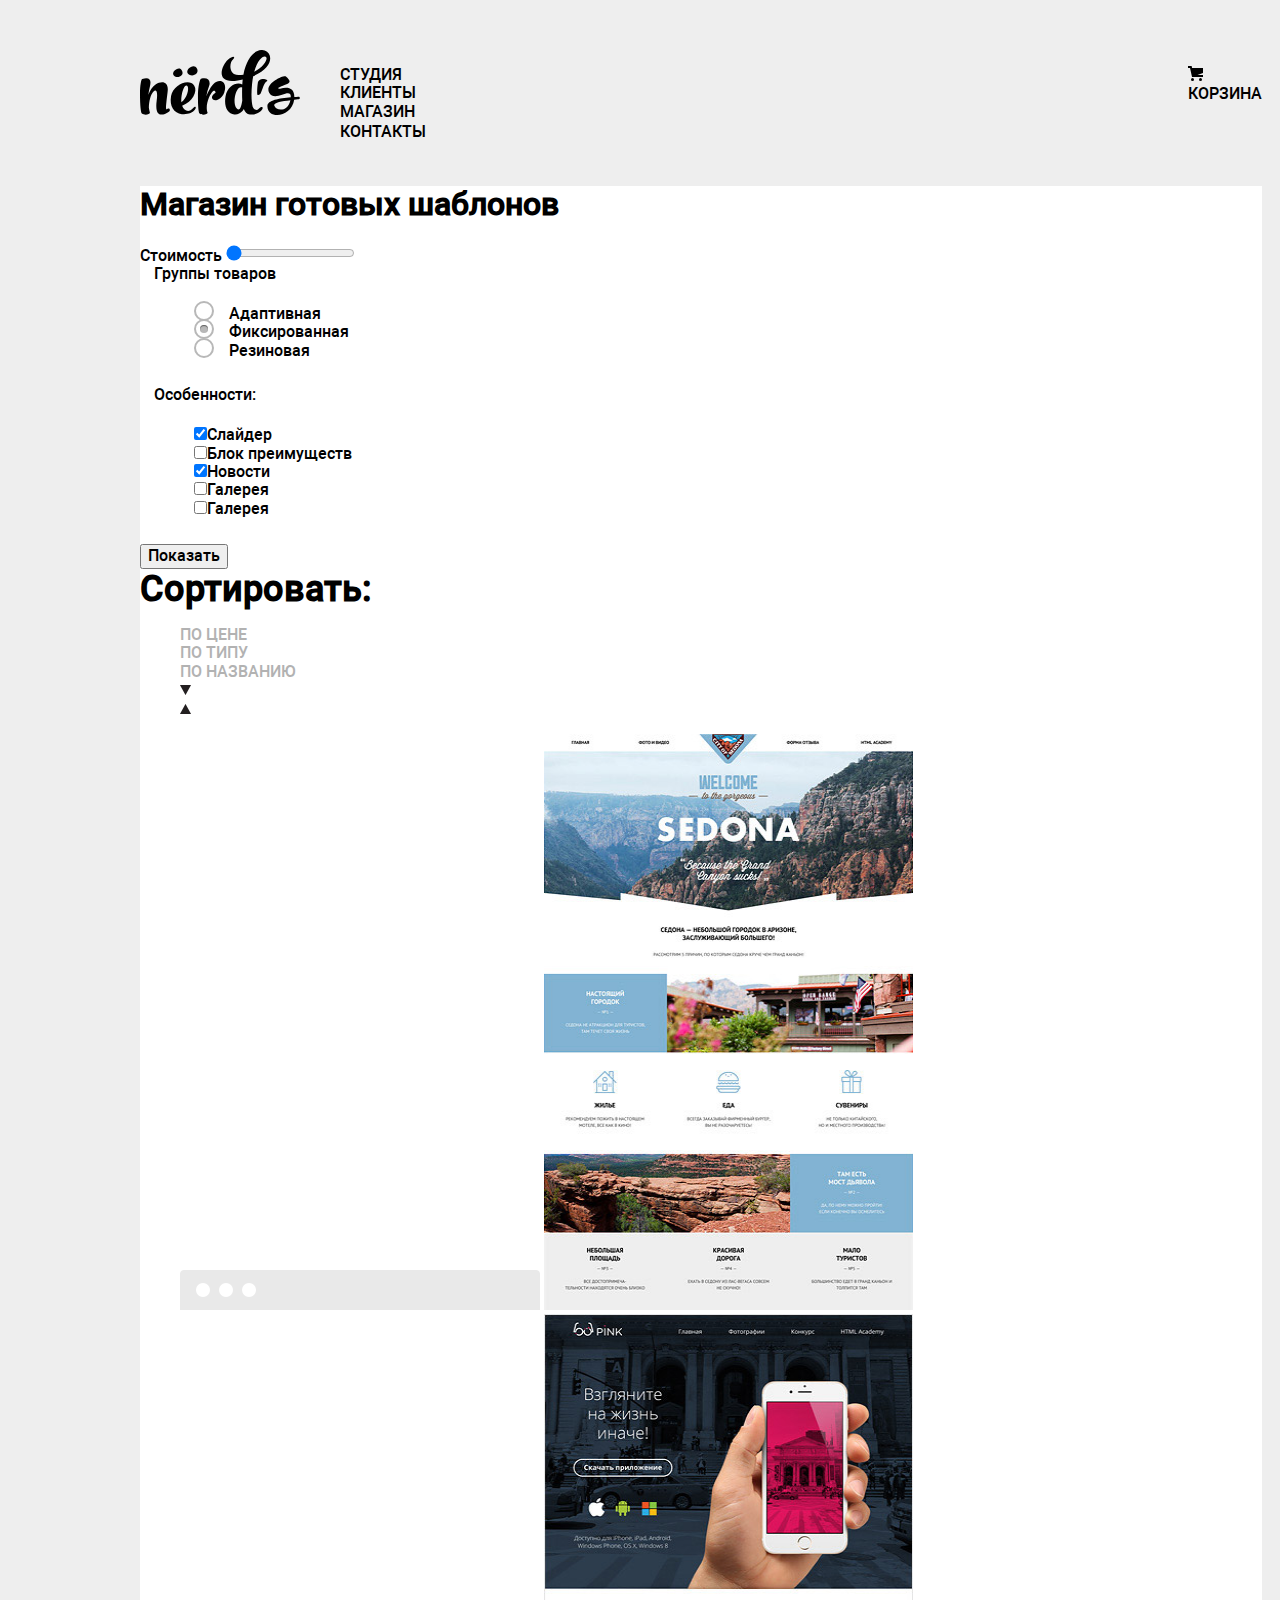
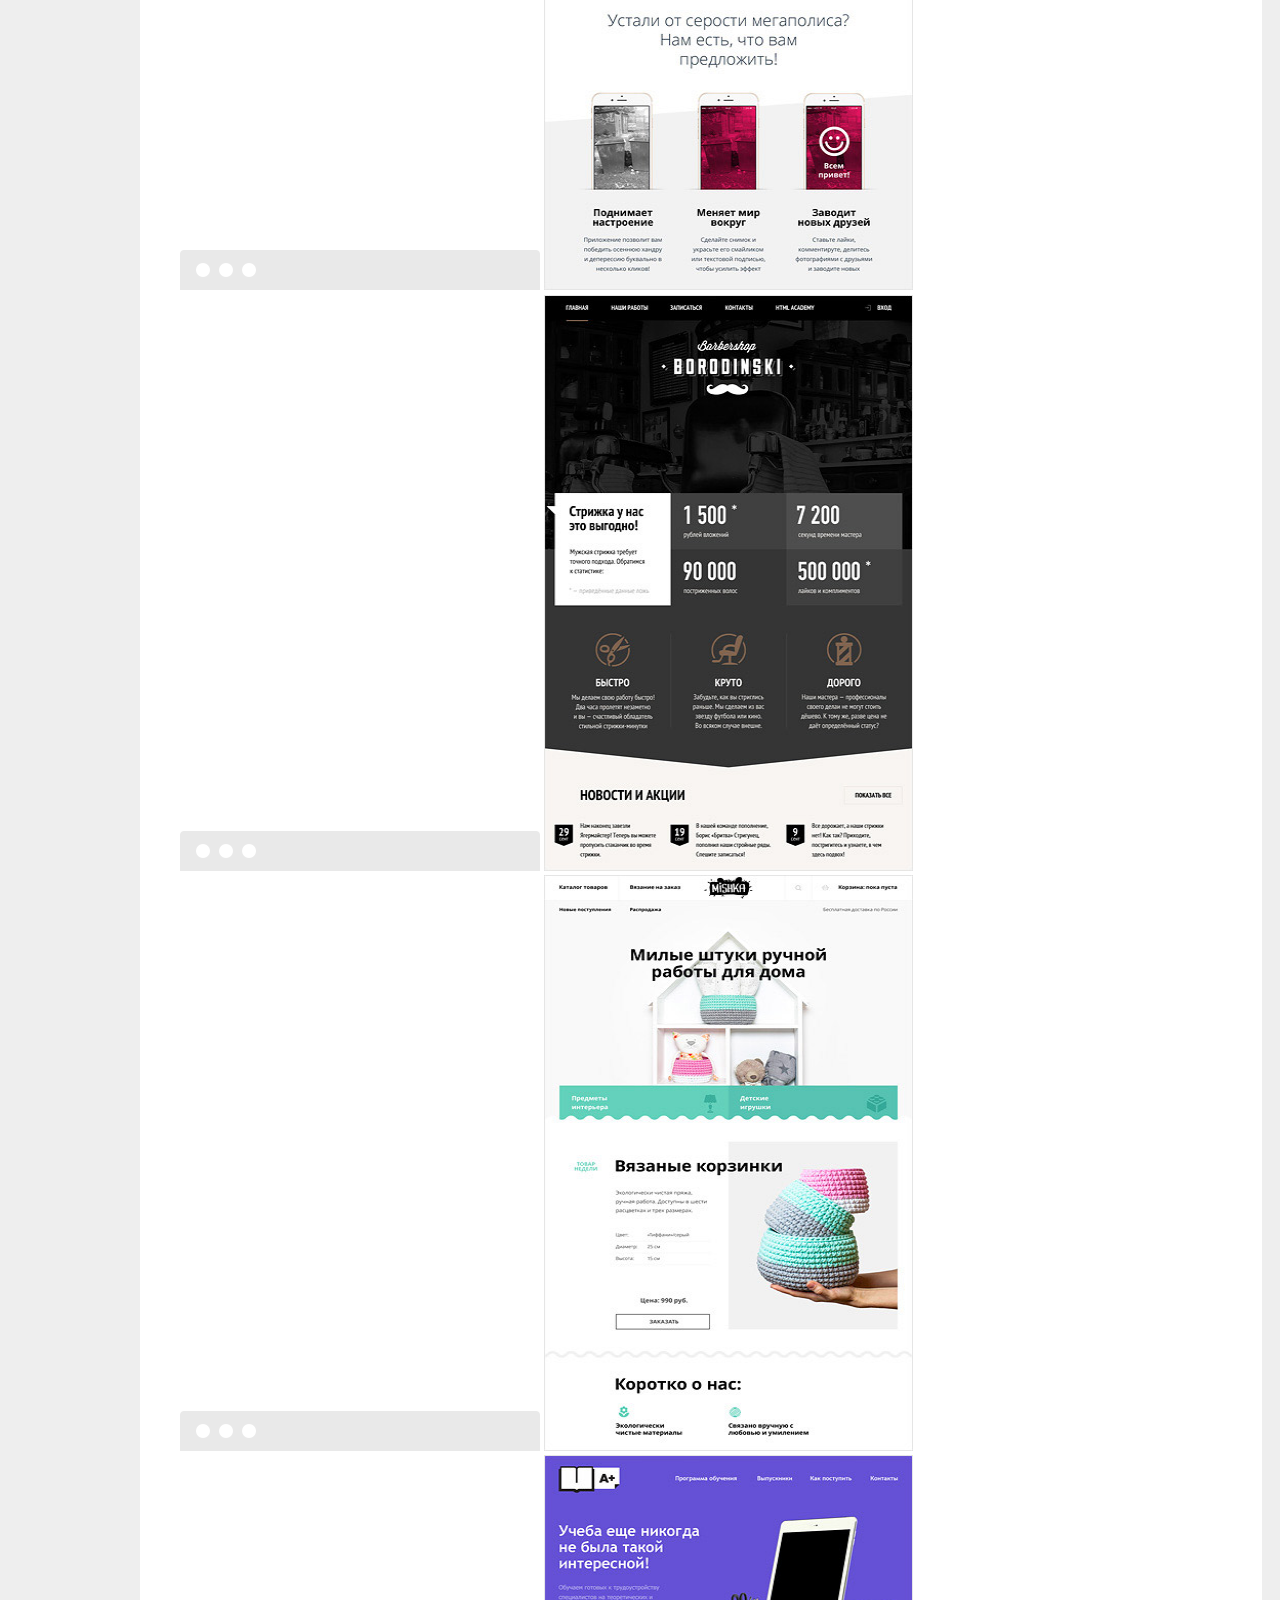
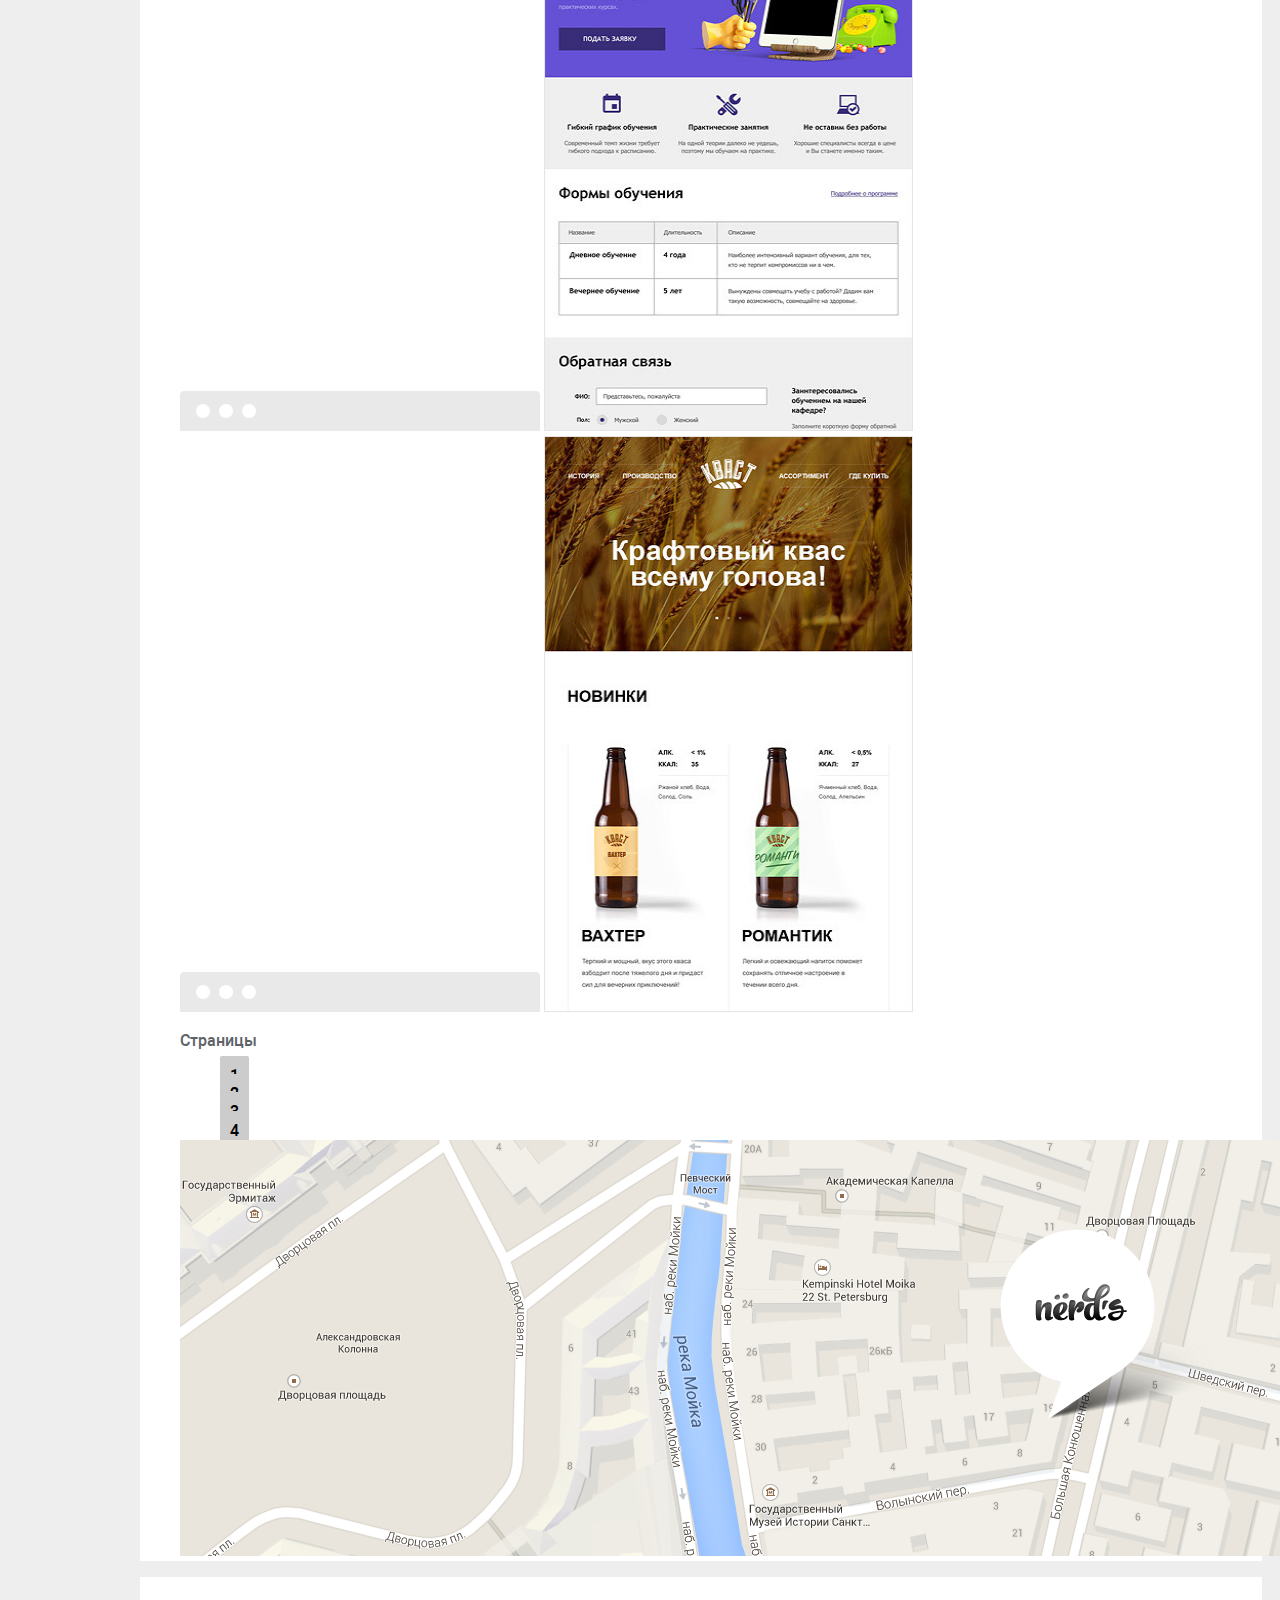
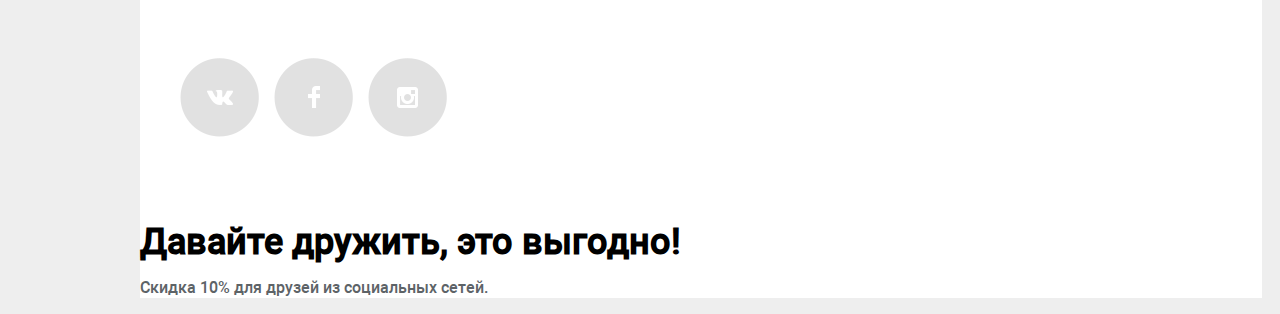
==== catalog.html @ d78a9dcd "Add files via upload" ====
<!DOCTYPE html>
<html lang="ru">

<head>
    <meta charset="utf-8">
    <title>Каталог</title>
    <link rel="stylesheet" href="normalise.css">
     <link rel="stylesheet" href="mystyles.css"> 
</head>

<body class = "inner-page">
    <header class="main-header">
        <nav class="main-navigation">
            <a class="main-header-logo">
                <img src="img/nerds-logo.svg" width="160" height="65" alt="Логотип студии">
            </a>
            <ul class="site-navigation">
                <li>
                    <a href="index.html">Студия</a>
                </li>
                <li>
                    <a href="clients.html">Клиенты</a>
                </li>
                <li>
                    <a href="catalog.html">Магазин</a>
                </li>
                <li>
                    <a href="contacts.html">Контакты</a>
                </li>
            </ul>
           <ul class="user-navigation">
                <li class="login-link">
                    <img src="img/cart-icon.svg" width="15" height="15" alt="Корзина">
                    <a class ="checkout-link" href = "checkout.html">Корзина</a>
                </li>
            </ul>
        </nav>
    </header>


<main>
<div><h1>Магазин готовых шаблонов</h1></div>

<aside>
        <section class="filters">
            <h2 class="visually-hidden">Фильтр товаров</h2>


                           <!-- <form onsubmit="return false" oninput="level.value = flevel.valueAsNumber">
                             <label for="range">Стоимость</label>
                                <input name = "flevel" class="visually-hidden filter-input filter-input-range"  type="range" value="0" id="range" min="0" max = "15000" step = "100"> <output for="range" name="level">0</output></form>-->
 
            <form class="filter" method="get" action="https://echo.htmlacademy.ru">
                 <label for="range">Стоимость</label>
                                <input name = "flevel" class="filter-input filter-input-range"  type="range" value="0" id="range" min="0" max = "15000" step = "100"> 
            <fieldset>
                <legend>Группы товаров</legend>
                <ul>
                    <li class="filter-option">
                        
                            <input class="  filter-input filter-input-radio" type="radio" name="net-type" value="adapt" id="filter-adapt">
                            <label for="filter-adapt"> Адаптивная</label>
                             
                        </li>
                        <li class="filter-option">
                            
                            <input class=" filter-input filter-input-radio" type="radio" name="net-type" value="fixed" id="filter-fixed"
                                checked>
                             <label for="filter-fixed">Фиксированная</label>
                        </li>
                        <li class="filter-option">
                             
                            <input class=" filter-input filter-input-radio" type="radio" name="net-type" value="rubber" id="filter-rubber">
                            <label for="filter-rubber">Резиновая</label>
                        </li>
                </ul>
            </fieldset>
             <fieldset>
                <legend>
                    Особенности:</legend>
                        <ul>
                            <li class="filter-option"> 
                                <label for="filter-slider">
        <input class=" filter-input filter-input-checkbox" type="checkbox" name="slider" id="filter-slider"
                                checked>Слайдер</label></li>
                            <li class="filter-option"> 
                                <label for="filter-meritblock">
        <input class=" filter-input filter-input-checkbox" type="checkbox" name="meritblock" id="filter-meritblock"
                                >Блок преимуществ</label></li>
                            <li class="filter-option"> 
                                <label for="filter-news">
        <input class=" filter-input filter-input-checkbox" type="checkbox" name="news" id="filter-news"
                                checked>Новости</label></li>
                            <li class="filter-option"> 
                                <label for="filter-gallery">
        <input class=" filter-input filter-input-checkbox" type="checkbox" name="gallery" id="filter-gallery"
                                >Галерея</label></li>
                            <li class="filter-option"> 
                                <label for="filter-checkout">
        <input class=" filter-input filter-input-checkbox" type="checkbox" name="checkout" id="filter-checkout"
                                >Галерея</label></li>
                        </ul>
            </fieldset>

         <button type="submit" class="filter-button button">Показать</button>
     </form>
 </section>
</aside>

<b>Сортировать:</b>
<ul>
    <li><a class="sort-button" href="#">По цене</a></li>
    <li><a class="sort-button" href="#">По типу</a></li>
    <li><a class="sort-button" href="#">По названию</a></li>
    <li><a class="sort-button" href="#"><img src="img/icon.png" alt="По убыванию"></a></li>
    <li><a class="sort-button" href="#"><img src="img/icon-up.png" alt="По возрастанию"></a></li>
</ul>

 <ul class = "list-goods">
<li>
        <img src="img/browser-grey.png" class="plate" width="360" height="40" alt="Плашка сверху">
        <img src="img/img-sedona.jpg" width="369" height="576" alt="Логотип товара">
    </li>
    <li>
        <img src="img/browser-grey.png"class="plate"  width="360" height="40" alt="Плашка сверху">
        <img src="img/img-pink.jpg" width="369" height="576" alt="Логотип товара">
<li> <img src="img/browser-grey.png" class="plate" width="360" height="40" alt="Плашка сверху">
        <img src="img/img-barbershop.jpg" width="369" height="576" alt="Логотип товара"></li>
   <li>
        <img src="img/browser-grey.png" class="plate"  width="360" height="40" alt="Плашка сверху">
        <img src="img/img-mishka.jpg" width="369" height="576" alt="Логотип товара">
    </li>
    <li>
        <img src="img/browser-grey.png"  class="plate" width="360" height="40" alt="Плашка сверху">
        <img src="img/img-aplus.jpg" width="369" height="576" alt="Логотип товара">
    </li>
    <li>
        <img src="img/browser-grey.png" class="plate"  width="360" height="40" alt="Плашка сверху">
        <img src="img/img-kvast.jpg" width="369" height="576" alt="Логотип товара">
    </li>
 <p>Страницы</p>
 <ul class="pagination-list">
                <li class="pagination-item">
                    <a href="#">1</a>
                </li>
                <li class="pagination-item pagination-item-current">
                    <a>2</a>
                </li>
                <li class="pagination-item">
                    <a href="#">3</a>
                </li>
                <li class="pagination-item">
                    <a href="#">4</a>
                </li>
            </ul>
    <div id="map">
        <img src="img/map.png" width="1440" height="416" alt="Карта">
    </div>
</main>
 

<footer class = "main-footer">
     <div class="footer-social">
            <ul>
                <li>
                    <a class="social-button" href="#"><img src="img/vk-icon.png" alt="Логотип вк"></a>
                </li>
                <li>
                    <a class="social-button" href="#"><img src="img/fb-icon.png" alt="Логотип фейсбук"></a>
                </li>
                <li>
                    <a class="social-button" href="#"><img src="img/insta-icon.png" alt="Логотип инстаграм"></a>
                </li>
            </ul>
        </div>
    <b>Давайте дружить, это выгодно!</b>
    <p>Скидка 10% для друзей из социальных сетей.</p>
</footer>
</body>
</html>
---- normalise.css ----
/*! normalize.css v8.0.0 | MIT License | github.com/necolas/normalize.css */

/* Document
   ========================================================================== */

/**
 * 1. Correct the line height in all browsers.
 * 2. Prevent adjustments of font size after orientation changes in iOS.
 */

html {
  line-height: 1.15; /* 1 */
  -webkit-text-size-adjust: 100%; /* 2 */
}

/* Sections
   ========================================================================== */

/**
 * Remove the margin in all browsers.
 */

body {
  margin: 0;
}

/**
 * Correct the font size and margin on `h1` elements within `section` and
 * `article` contexts in Chrome, Firefox, and Safari.
 */

h1 {
  font-size: 2em;
  margin: 0.67em 0;
}

/* Grouping content
   ========================================================================== */

/**
 * 1. Add the correct box sizing in Firefox.
 * 2. Show the overflow in Edge and IE.
 */

hr {
  box-sizing: content-box; /* 1 */
  height: 0; /* 1 */
  overflow: visible; /* 2 */
}

/**
 * 1. Correct the inheritance and scaling of font size in all browsers.
 * 2. Correct the odd `em` font sizing in all browsers.
 */

pre {
  font-family: monospace, monospace; /* 1 */
  font-size: 1em; /* 2 */
}

/* Text-level semantics
   ========================================================================== */

/**
 * Remove the gray background on active links in IE 10.
 */

a {
  background-color: transparent;
}

/**
 * 1. Remove the bottom border in Chrome 57-
 * 2. Add the correct text decoration in Chrome, Edge, IE, Opera, and Safari.
 */

abbr[title] {
  border-bottom: none; /* 1 */
  text-decoration: underline; /* 2 */
  text-decoration: underline dotted; /* 2 */
}

/**
 * Add the correct font weight in Chrome, Edge, and Safari.
 */

b,
strong {
  font-weight: bolder;
}

/**
 * 1. Correct the inheritance and scaling of font size in all browsers.
 * 2. Correct the odd `em` font sizing in all browsers.
 */

code,
kbd,
samp {
  font-family: monospace, monospace; /* 1 */
  font-size: 1em; /* 2 */
}

/**
 * Add the correct font size in all browsers.
 */

small {
  font-size: 80%;
}

/**
 * Prevent `sub` and `sup` elements from affecting the line height in
 * all browsers.
 */

sub,
sup {
  font-size: 75%;
  line-height: 0;
  position: relative;
  vertical-align: baseline;
}

sub {
  bottom: -0.25em;
}

sup {
  top: -0.5em;
}

/* Embedded content
   ========================================================================== */

/**
 * Remove the border on images inside links in IE 10.
 */

img {
  border-style: none;
}

/* Forms
   ========================================================================== */

/**
 * 1. Change the font styles in all browsers.
 * 2. Remove the margin in Firefox and Safari.
 */

button,
input,
optgroup,
select,
textarea {
  font-family: inherit; /* 1 */
  font-size: 100%; /* 1 */
  line-height: 1.15; /* 1 */
  margin: 0; /* 2 */
}

/**
 * Show the overflow in IE.
 * 1. Show the overflow in Edge.
 */

button,
input { /* 1 */
  overflow: visible;
}

/**
 * Remove the inheritance of text transform in Edge, Firefox, and IE.
 * 1. Remove the inheritance of text transform in Firefox.
 */

button,
select { /* 1 */
  text-transform: none;
}

/**
 * Correct the inability to style clickable types in iOS and Safari.
 */

button,
[type="button"],
[type="reset"],
[type="submit"] {
  -webkit-appearance: button;
}

/**
 * Remove the inner border and padding in Firefox.
 */

button::-moz-focus-inner,
[type="button"]::-moz-focus-inner,
[type="reset"]::-moz-focus-inner,
[type="submit"]::-moz-focus-inner {
  border-style: none;
  padding: 0;
}

/**
 * Restore the focus styles unset by the previous rule.
 */

button:-moz-focusring,
[type="button"]:-moz-focusring,
[type="reset"]:-moz-focusring,
[type="submit"]:-moz-focusring {
  outline: 1px dotted ButtonText;
}

/**
 * Correct the padding in Firefox.
 */

fieldset {
  padding: 0.35em 0.75em 0.625em;
}

/**
 * 1. Correct the text wrapping in Edge and IE.
 * 2. Correct the color inheritance from `fieldset` elements in IE.
 * 3. Remove the padding so developers are not caught out when they zero out
 *    `fieldset` elements in all browsers.
 */

legend {
  box-sizing: border-box; /* 1 */
  color: inherit; /* 2 */
  display: table; /* 1 */
  max-width: 100%; /* 1 */
  padding: 0; /* 3 */
  white-space: normal; /* 1 */
}

/**
 * Add the correct vertical alignment in Chrome, Firefox, and Opera.
 */

progress {
  vertical-align: baseline;
}

/**
 * Remove the default vertical scrollbar in IE 10+.
 */

textarea {
  overflow: auto;
}

/**
 * 1. Add the correct box sizing in IE 10.
 * 2. Remove the padding in IE 10.
 */

[type="checkbox"],
[type="radio"] {
  box-sizing: border-box; /* 1 */
  padding: 0; /* 2 */
}

/**
 * Correct the cursor style of increment and decrement buttons in Chrome.
 */

[type="number"]::-webkit-inner-spin-button,
[type="number"]::-webkit-outer-spin-button {
  height: auto;
}

/**
 * 1. Correct the odd appearance in Chrome and Safari.
 * 2. Correct the outline style in Safari.
 */

[type="search"] {
  -webkit-appearance: textfield; /* 1 */
  outline-offset: -2px; /* 2 */
}

/**
 * Remove the inner padding in Chrome and Safari on macOS.
 */

[type="search"]::-webkit-search-decoration {
  -webkit-appearance: none;
}

/**
 * 1. Correct the inability to style clickable types in iOS and Safari.
 * 2. Change font properties to `inherit` in Safari.
 */

::-webkit-file-upload-button {
  -webkit-appearance: button; /* 1 */
  font: inherit; /* 2 */
}

/* Interactive
   ========================================================================== */

/*
 * Add the correct display in Edge, IE 10+, and Firefox.
 */

details {
  display: block;
}

/*
 * Add the correct display in all browsers.
 */

summary {
  display: list-item;
}

/* Misc
   ========================================================================== */

/**
 * Add the correct display in IE 10+.
 */

template {
  display: none;
}

/**
 * Add the correct display in IE 10.
 */

[hidden] {
  display: none;
}
---- mystyles.css ----
@font-face {
  font-family: "Roboto medium";
  src:  url('fonts/robotomedium.woff2') format('woff2');
}
@font-face {
  font-family: "Roboto";
  src:  url('fonts/roboto.woff2') format('woff2');
}


.visually-hidden 
{
	position:absolute;
	width:1px;
	height:1px;
	margin:-1px;
	border:0;
	padding:0;
	clip:rect(0 0 0 0);
	overflow:hidden;
}

body
{
	padding-left:140px;
	padding-right:140px;
	min-width: 1122px;
	min-height:1750px;
   font-family: "Roboto medium", Arial, sans-serif;
   background-color: #eeeeee;

}
.container div

{
background-color: #eeeeee;	
}

main,
footer
{
	background-color: #ffffff;
}
a
{
  text-decoration: none;
  font: inherit;
  text-transform: uppercase;
  color:black;
}
 
p
{
	font-family: "Roboto medium", Arial, sans-serif;
	color:#5d6367;
	font-size:16px;
}

.column h2
{
	margin:0;
	padding:0;
	font-family: "Roboto medium", Arial, sans-serif;
	font-size:55px;
}

.readbutton
{
	font: inherit;
	background-color:#fb565a;
	color:#ffffff;
	 text-align:center;
     text-transform: uppercase;
	padding-left:55px;
	padding-right:55px;
	padding-top:18px;
	padding-bottom: 18px;
	border-radius: 4px;
}

li
{

  list-style: none;
}

.order
{
	font: inherit;
	background-color:#fb565a;
	color:#ffffff;
	 text-align:center;
     text-transform: uppercase;
     padding-left:39px;
	padding-right:39px;
	padding-top:18px;
	padding-bottom: 18px;
	border-radius: 4px;
}

.services-list li:nth-child(2) a
{

	background-color:#00ca74;
}

.services-list li:nth-child(3) a
{

	background-color:#efc84a;
}

.brands li:hover img
{
	opacity: 0.9;
}

.brands li:active img
{
	opacity: 0.1;
}
.brands li>img
{
	opacity: 0.3;
}

 
b
{ 
	font-size:36px;
}

h3
{
	font-size:24px;
	text-transform: uppercase;
}
h5
{ 
	font-size:16px;
	text-transform: uppercase;
}
p>b
{
	color:black;
	text-align: center;
}

.main-header
{
	min-height:115px;
	margin-top:50px;  
}
.main-navigation
{
  display:flex;
  justify-content: space-between;
}
.site-navigation
{
	min-width: 442px;
}
.main-navigation a:hover
{
  color:#fb565a;
}
.main-navigation a:active
{
  color:#a6a6a6;
}
.main-header-logo
{
	width:160px;
	height:65px;
}

nav img:hover
{
	opacity:0.7;
}

nav img:active
{
	opacity:0.3;
}
 
.site-navigation  li:first-child  
{
  border-bottom: 2px solid #fb565a;
  margin-right:1245px;
}
 
.under-header
{
	background-color: #eeeeee;
	display: flex;
	justify-content: space-between;
}
.under-header .column:first-child
{ 
	margin-top:70px;
	padding-bottom:70px;
	min-width:380px;
	min-height:270px;
}
.under-header .column:last-child
{
	margin-left:50px;
	width: 760px;
	height:431px;
}

.column
{
	min-height:273px;
	display:flex;
	justify-content: space-around;
	flex-direction: column;
}

.column p
{
	margin:0;
	padding:0;
}

 
.readbutton
{

	width: 200px;
}

.order
{
	display: inline-block;
	width:160px; 
}

.readbutton:hover,
.order:hover
{
background-color: #e74246;
}
.readbutton:active,
.order:active
{
background-color: #d7373b;
color:#e37376;
}
.services
{
	padding: 140px 80px; 
	height:510px;
	padding-bottom:0px;
}

.services-list
{ 
	margin:0;
	padding:0;
	display: flex; 
	justify-content: space-between;

}

.service-item
{

	display: flex;
	flex-direction: column;
	justify-content: space-between;
}

.statistics
{
	padding: 0 80px; 
}



.services-list li:nth-child(2) a:hover
{
	background-color:#00bc6c;
}
.services-list li:nth-child(2) a:active
{
	padding-top:3px solid #009958;
	color:#38bd84;
	background-color:#00aa62;
}

.services-list li:nth-child(3) a:hover
{
	background-color:#eab534;
}
.services-list li:nth-child(3) a:active
{
	padding-top:3px solid #ce961f;
	background-color:#e5a722;
	color:#edc265;
}

.social-button img:hover
{ 
    filter: opacity(.5) drop-shadow(0 0 0 red);
}
.social-button img:active
{
    filter: opacity(.3) drop-shadow(0 0 0 red); 
}

.statistics .stat-column
{
	background-color:#ffffff;
}

.statistics
{
	display: flex;
	justify-content: space-around;  
}


.statistics .stat-column:last-child
{ 
	margin-top:-50px;
	background-color:#ffffff;
}

.brands
{
	display: flex;
	justify-content: space-around; 	
}

.map img
{
	background-size: 75%;
}

.footer-social
{
	padding: 65px 0;
}

.footer-social>ul
{
	display: flex;
}

.footer-social li
{
	padding-right:15px;
}

.footer-columns
{
	display: flex;
	flex-direction: row; 
	justify-content: space-around; 
	align-items: center;
}


.fknmap
{
	margin-right:-300px;
}









.inner-page body
{
	background-color: #ffffff;
}

.inner-page .site-navigation  li:first-child  
{
  border-bottom: 0px solid #fb565a;
  margin-right:1245px;
}
.inner-page .site-navigation  li:nth-child(3)  
{
  border-bottom: 2px solid #fb565a;
  margin-right:1380px;
}
fieldset
{
	border:0;
}
.inner-page footer
{
	background-color: #ffffff;
}
 

 .filter-input-radio {
  position: absolute;
  z-index: -1;
  opacity: 0;
  margin: 10px 0 0 7px;
}

.filter-input-radio + label {
  position: relative;
  padding: 0 0 0 35px;
  cursor: pointer;
}
.filter-input-radio + label:before {
  content: '';
  position: absolute;
  top: -3px;
  left: 0;
  width: 16px;
  height: 16px;
  border: 2px solid #b8b8b8;
  border-radius: 50%;
  background: #ffffff;
}
.filter-input-radio + label:after {
  content: '';
  position: absolute;
  top: 3px;
  left: 6px;
  width: 8px;
  height: 8px;
  border-radius: 50%;
  background: #b8b8b8;
  box-shadow: inset 0 1px 1px rgba(0,0,0,.5);
  opacity: 0;
  transition: .2s;
}
.filter-input-radio:checked + label:after {
  opacity: 1;
}
 

.filter-input-radio:hover + label:before
{ 
  border: 2px solid #4d4d4d;
}

.filter-input-radio:hover + label:after
{ 
 background: #4d4d4d;
}

.inner-page .sort-button
{
	color:#b2b2b2;
}
.sort-button:hover
{
	color:#666666;
}
.sort-button:active
{
	color:#000000;
}


.inner-page .sort-button img:hover
{
	opacity:0.7;
}
.inner-page .sort-button img:active
{
	opacity:0.3;
}
.pagination-item a
{
	border-radius: 2px;
	padding:10px;
	background-color:#cccccc;
}

.pagination-item a:hover
{
	padding:10px;
	background-color:#dfdfdf;
}

.pagination-item a:active
{
	padding:10px;
	border-top:1px solid #bfbfbf;
	background-color:#d5d5d5;
}
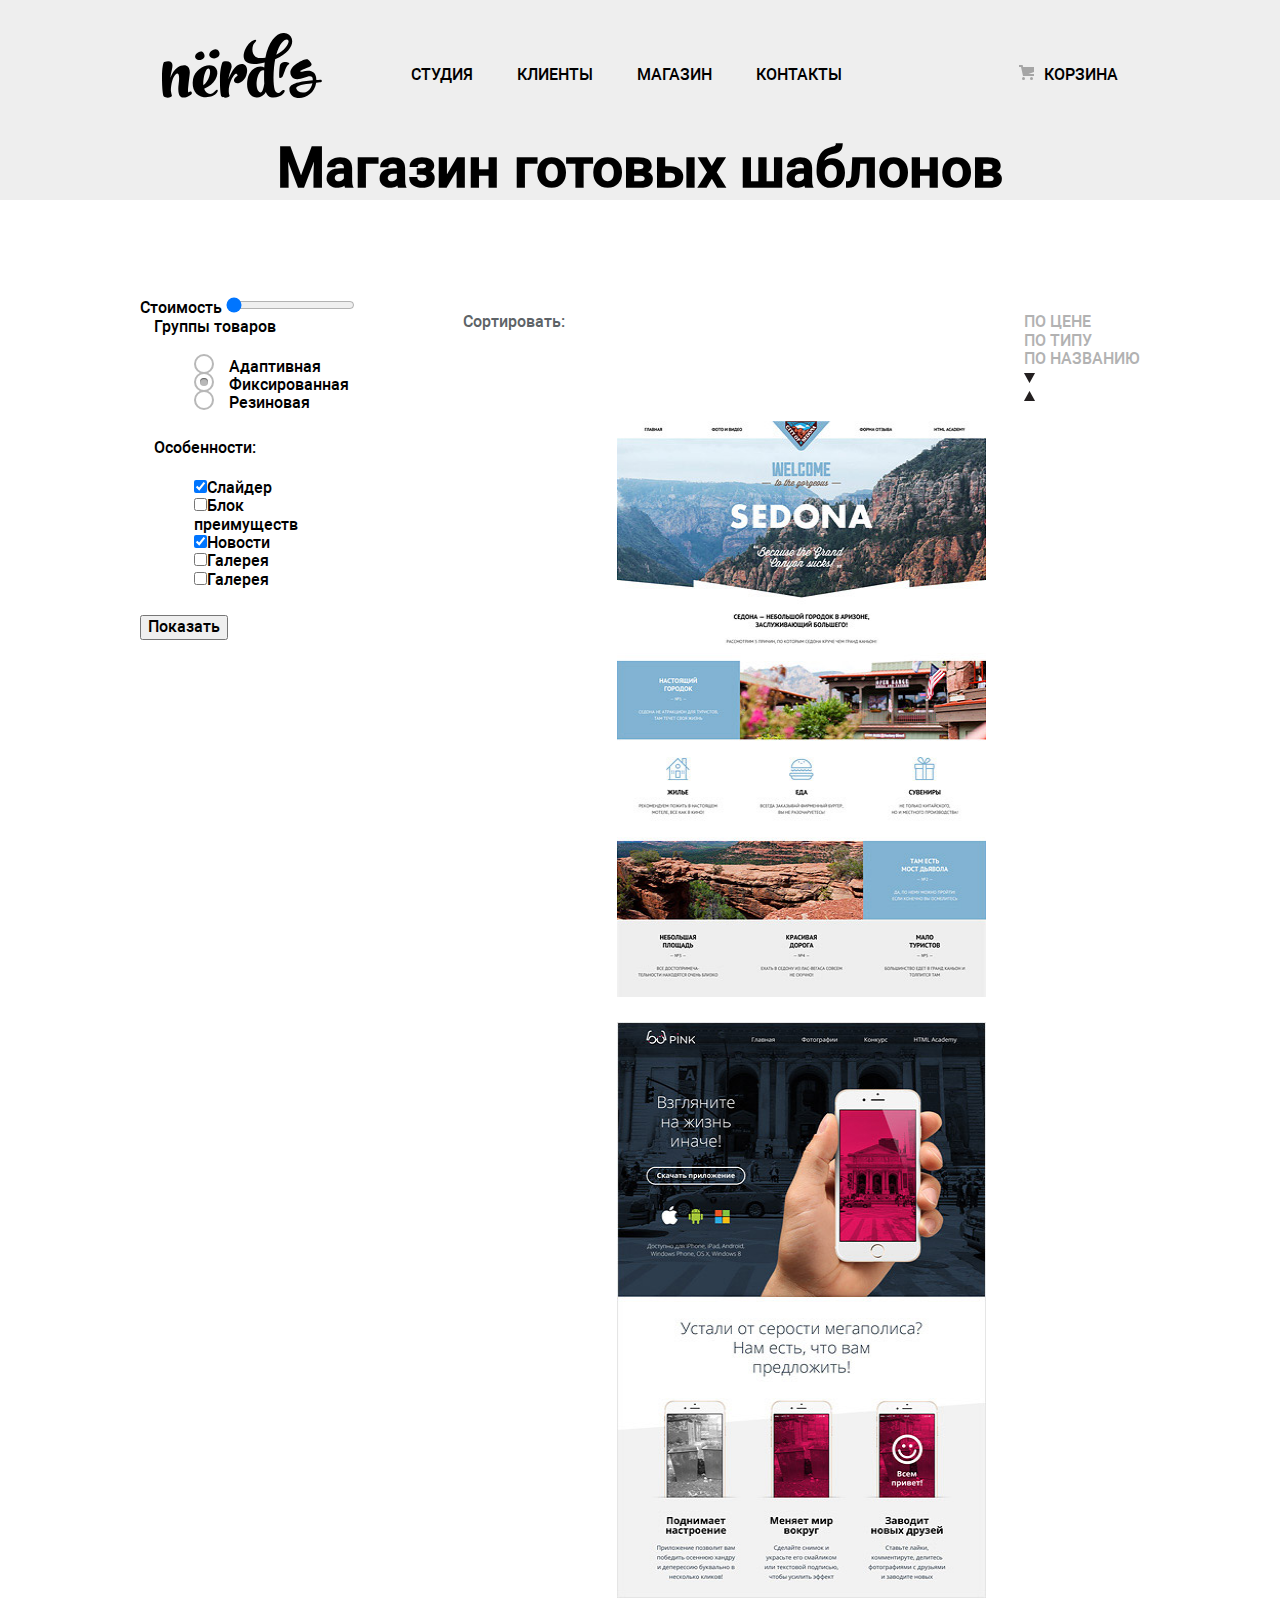
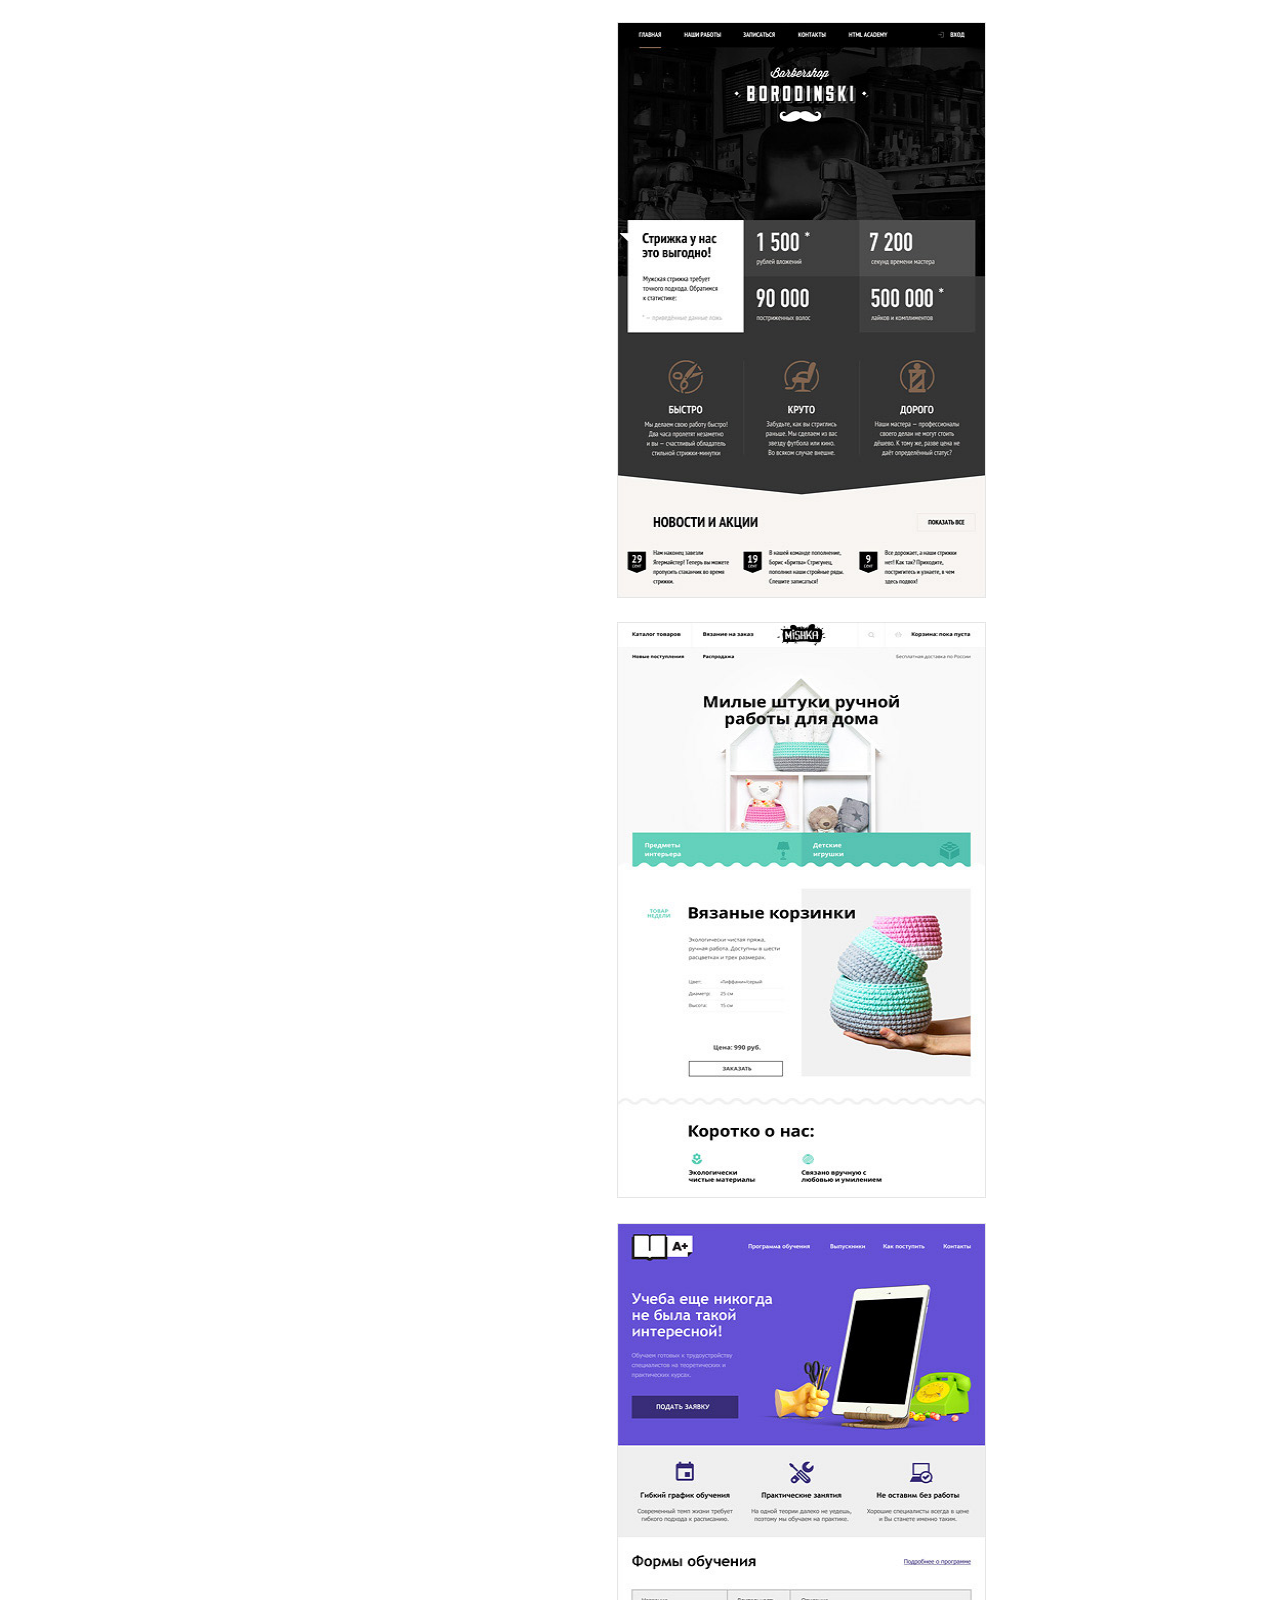
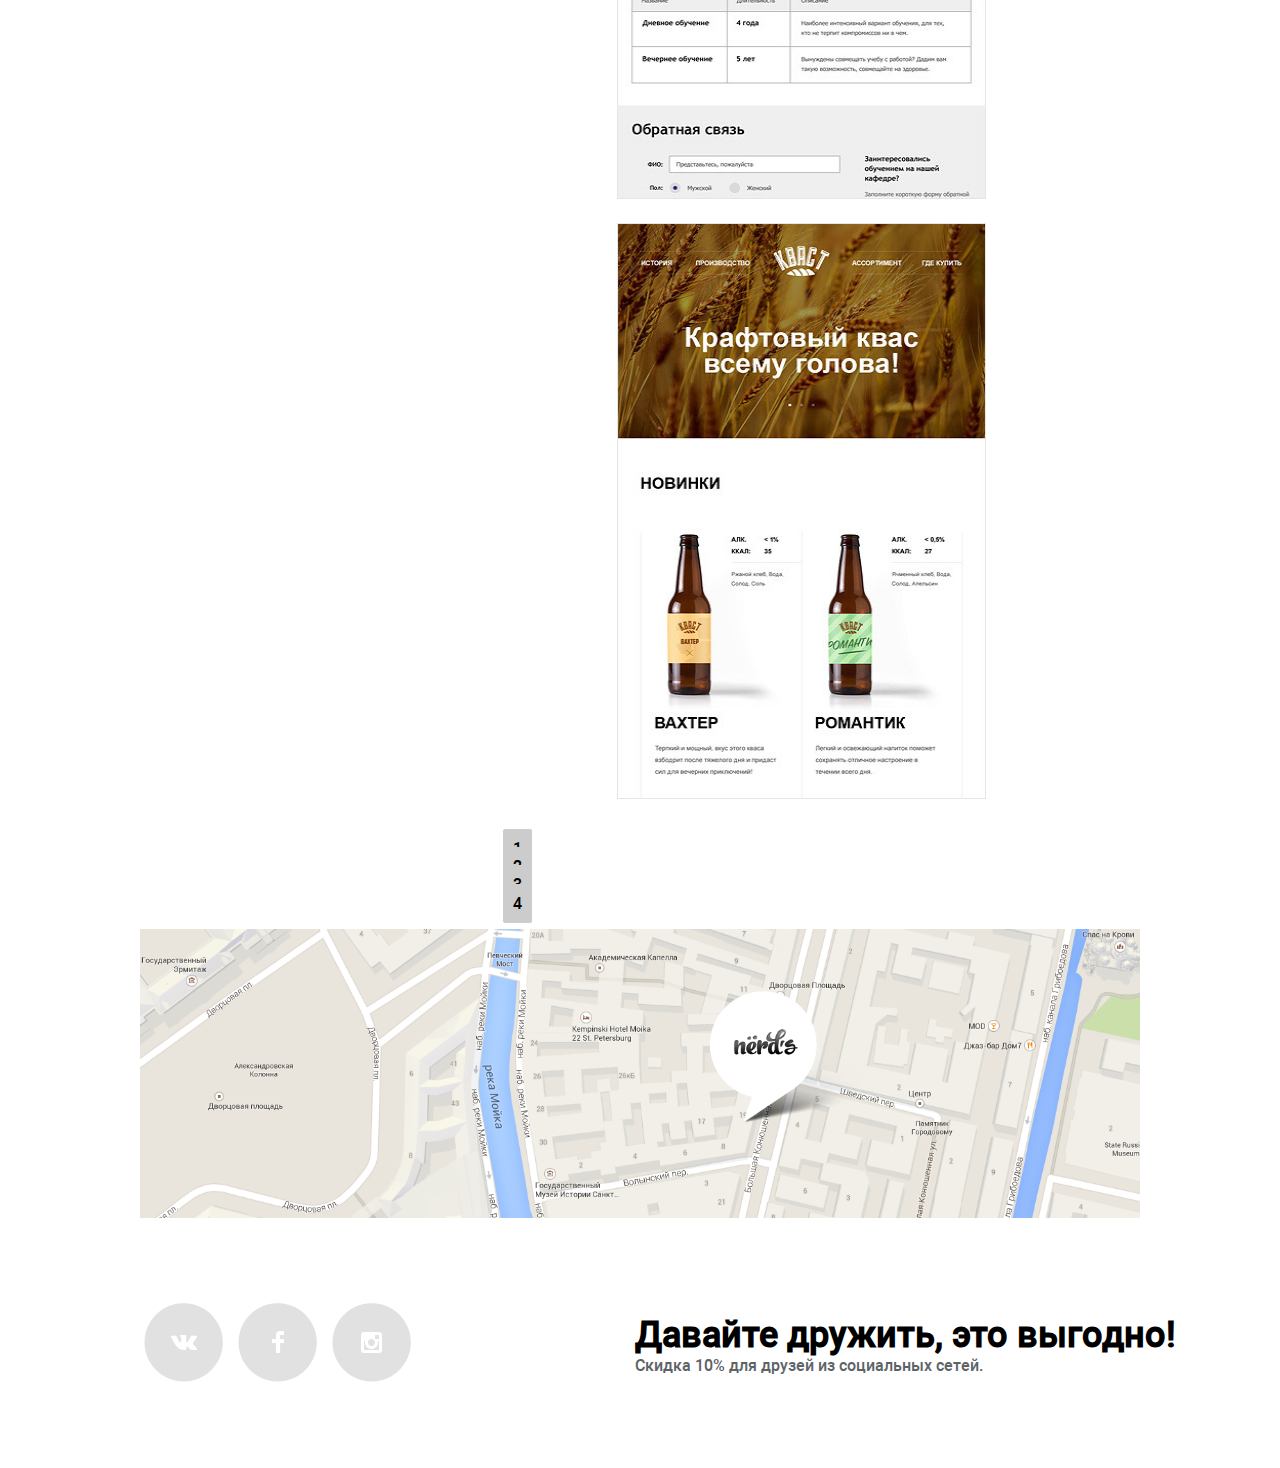
==== commit 37174550: "Add files via upload" ====
--- a/catalog.html
+++ b/catalog.html
@@ -5,13 +5,13 @@
     <meta charset="utf-8">
     <title>Каталог</title>
     <link rel="stylesheet" href="normalise.css">
-     <link rel="stylesheet" href="mystyles.css"> 
+     <link rel="stylesheet" href="mystyles2.css"> 
 </head>
 
 <body class = "inner-page">
-    <header class="main-header">
+     <header class="main-header">
         <nav class="main-navigation">
-            <a class="main-header-logo">
+            <a class="main-header-logo" href = "index.html">
                 <img src="img/nerds-logo.svg" width="160" height="65" alt="Логотип студии">
             </a>
             <ul class="site-navigation">
@@ -28,27 +28,21 @@
                     <a href="contacts.html">Контакты</a>
                 </li>
             </ul>
-           <ul class="user-navigation">
-                <li class="login-link">
-                    <img src="img/cart-icon.svg" width="15" height="15" alt="Корзина">
-                    <a class ="checkout-link" href = "checkout.html">Корзина</a>
+            <ul class="user-navigation">
+                <li> 
+                    <a class="login-link" href="checkout.html">Корзина</a>
                 </li>
             </ul>
-        </nav>
+        </nav> 
+ <h1>Магазин готовых шаблонов</h1> 
     </header>
 
 
-<main>
-<div><h1>Магазин готовых шаблонов</h1></div>
+<main class="container"> 
 
-<aside>
+ <div class = "catalog-columns">
         <section class="filters">
             <h2 class="visually-hidden">Фильтр товаров</h2>
-
-
-                           <!-- <form onsubmit="return false" oninput="level.value = flevel.valueAsNumber">
-                             <label for="range">Стоимость</label>
-                                <input name = "flevel" class="visually-hidden filter-input filter-input-range"  type="range" value="0" id="range" min="0" max = "15000" step = "100"> <output for="range" name="level">0</output></form>-->
  
             <form class="filter" method="get" action="https://echo.htmlacademy.ru">
                  <label for="range">Стоимость</label>
@@ -104,10 +98,11 @@
 
          <button type="submit" class="filter-button button">Показать</button>
      </form>
- </section>
-</aside>
+ </section> 
 
-<b>Сортировать:</b>
+ <section class="catalog">
+ 	<div class = "sorting-string">
+<p>Сортировать:</p>
 <ul>
     <li><a class="sort-button" href="#">По цене</a></li>
     <li><a class="sort-button" href="#">По типу</a></li>
@@ -115,30 +110,28 @@
     <li><a class="sort-button" href="#"><img src="img/icon.png" alt="По убыванию"></a></li>
     <li><a class="sort-button" href="#"><img src="img/icon-up.png" alt="По возрастанию"></a></li>
 </ul>
-
+</div>
  <ul class = "list-goods">
-<li>
-        <img src="img/browser-grey.png" class="plate" width="360" height="40" alt="Плашка сверху">
+<li class = "catalog-item"> 
         <img src="img/img-sedona.jpg" width="369" height="576" alt="Логотип товара">
     </li>
-    <li>
-        <img src="img/browser-grey.png"class="plate"  width="360" height="40" alt="Плашка сверху">
+    <li class = "catalog-item">  
         <img src="img/img-pink.jpg" width="369" height="576" alt="Логотип товара">
-<li> <img src="img/browser-grey.png" class="plate" width="360" height="40" alt="Плашка сверху">
-        <img src="img/img-barbershop.jpg" width="369" height="576" alt="Логотип товара"></li>
-   <li>
-        <img src="img/browser-grey.png" class="plate"  width="360" height="40" alt="Плашка сверху">
+	</li>
+	<li class = "catalog-item"> 
+        <img src="img/img-barbershop.jpg" width="369" height="576" alt="Логотип товара">
+    </li>
+   <li class = "catalog-item"> 
         <img src="img/img-mishka.jpg" width="369" height="576" alt="Логотип товара">
     </li>
-    <li>
-        <img src="img/browser-grey.png"  class="plate" width="360" height="40" alt="Плашка сверху">
+    <li class = "catalog-item"> 
         <img src="img/img-aplus.jpg" width="369" height="576" alt="Логотип товара">
     </li>
-    <li>
-        <img src="img/browser-grey.png" class="plate"  width="360" height="40" alt="Плашка сверху">
+    <li class = "catalog-item">  
         <img src="img/img-kvast.jpg" width="369" height="576" alt="Логотип товара">
     </li>
- <p>Страницы</p>
+</ul>
+  
  <ul class="pagination-list">
                 <li class="pagination-item">
                     <a href="#">1</a>
@@ -153,13 +146,17 @@
                     <a href="#">4</a>
                 </li>
             </ul>
-    <div id="map">
-        <img src="img/map.png" width="1440" height="416" alt="Карта">
-    </div>
+     
+        
+     
+</section>
+</div>
+ <img src="img/map.png" width="100%" alt="Карта">
 </main>
  
 
-<footer class = "main-footer">
+<footer class = "main-footer"> 
+	<div class = "footer-columns">
      <div class="footer-social">
             <ul>
                 <li>
@@ -173,8 +170,8 @@
                 </li>
             </ul>
         </div>
-    <b>Давайте дружить, это выгодно!</b>
-    <p>Скидка 10% для друзей из социальных сетей.</p>
+     <p><b>Давайте дружить, это выгодно!</b><br>
+     Скидка 10% для друзей из социальных сетей.</p> </div>
 </footer>
 </body>
 </html>
--- a/mystyles2.css
+++ b/mystyles2.css
@@ -0,0 +1,559 @@
+@font-face {
+  font-family: "Roboto medium";
+  src:  url('fonts/robotomedium.woff2') format('woff2');
+}
+@font-face {
+  font-family: "Roboto";
+  src:  url('fonts/roboto.woff2') format('woff2');
+}
+
+
+.visually-hidden 
+{
+	position:absolute;
+	width:1px;
+	height:1px;
+	margin:-1px;
+	border:0;
+	padding:0;
+	clip:rect(0 0 0 0);
+	overflow:hidden;
+}
+
+body
+{
+	padding:0;
+	margin:0;
+	min-width: 1122px;
+	min-height:1750px;
+   font-family: "Roboto medium", Arial, sans-serif;
+   background-color: #ffffff;
+
+}
+.container  
+{
+padding: 60px 0px;
+}
+
+main,
+footer
+{
+	background-color: #ffffff;
+}
+a
+{
+  text-decoration: none;
+  font: inherit;
+  text-transform: uppercase;
+  color:black;
+}
+ 
+p
+{
+	font-family: "Roboto medium", Arial, sans-serif;
+	color:#5d6367;
+	font-size:16px;
+}
+
+.column h2
+{
+	margin:0;
+	padding:0;
+	font-family: "Roboto medium", Arial, sans-serif;
+	font-size:55px;
+}
+
+.readbutton
+{
+	font: inherit;
+	background-color:#fb565a;
+	color:#ffffff;
+	 text-align:center;
+     text-transform: uppercase;
+	padding-left:55px;
+	padding-right:55px;
+	padding-top:18px;
+	padding-bottom: 18px;
+	border-radius: 4px;
+}
+
+li
+{
+
+  list-style: none;
+}
+
+.order
+{
+	font: inherit;
+	background-color:#fb565a;
+	color:#ffffff;
+	 text-align:center;
+     text-transform: uppercase;
+     padding-left:39px;
+	padding-right:39px;
+	padding-top:18px;
+	padding-bottom: 18px;
+	border-radius: 4px;
+}
+
+.services-list li:nth-child(2) a
+{
+
+	background-color:#00ca74;
+}
+
+.services-list li:nth-child(3) a
+{
+
+	background-color:#efc84a;
+}
+
+.brands li:hover img
+{
+	opacity: 0.9;
+}
+
+.brands li:active img
+{
+	opacity: 0.1;
+}
+.brands li>img
+{
+	opacity: 0.3;
+}
+
+ 
+b
+{ 
+	font-size:36px;
+}
+
+h3
+{
+	font-size:24px;
+	text-transform: uppercase;
+}
+h5
+{ 
+	font-size:16px;
+	text-transform: uppercase;
+}
+p>b
+{
+	color:black;
+	text-align: center;
+}
+
+ 
+.main-header
+{
+	min-height:115px;
+	padding-top:50px;  
+	padding-left: 140px;
+	padding-right: 140px; 
+	background-color: #eeeeee;
+}
+.main-navigation
+{
+  display:flex;
+  justify-content: space-between;
+  align-items: center;
+}
+.site-navigation
+{ 
+  display: flex;
+  flex-wrap: wrap;
+  width:520px;
+  margin:0;
+  padding:0;
+  list-style:none; 
+}
+
+.main-navigation a,
+.user-navigation a
+{
+	padding-left:22px;
+	padding-right: 22px;
+}
+
+
+.main-navigation a:hover
+{
+  color:#fb565a;
+}
+.main-navigation a:active
+{
+  color:#a6a6a6;
+}
+.main-header-logo
+{
+	width:160px;
+	height:65px;
+	margin-top:-20px;
+}
+
+.user-navigation .login-link
+ {
+ 	position: relative;
+ 	padding-left: 50px;
+
+ }
+ .login-link::before
+ {
+ 	position: absolute;
+ 	top:0px;
+ 	left:25px;
+ 	content: "";
+ 	width: 19px;
+ 	height: 19px;
+ 	background-image: url("img/cart-icon.svg");
+ 	background-repeat: no-repeat;
+ 	background-position: 0 0;
+ 	opacity: 0.3;
+ }
+
+ .login-link:hover::before,
+ .login-link:active::before,
+ .login-link:focus::before
+ {
+ 	opacity: 1;
+ }
+
+
+nav img:hover
+{
+	opacity:0.7;
+}
+
+nav img:active
+{
+	opacity:0.3;
+}
+ 
+ 
+ 
+.under-header
+{
+	background-color: #eeeeee;
+	display: flex;
+	justify-content: space-between;
+}
+.under-header .column:first-child
+{ 
+	margin-top:70px;
+	padding-bottom:70px;
+	min-width:380px;
+	min-height:270px;
+}
+.under-header .column:last-child
+{
+	margin-left:50px;
+	width: 760px;
+	height:431px;
+}
+
+.column
+{
+	min-height:273px;
+	display:flex;
+	justify-content: space-around;
+	flex-direction: column;
+}
+
+.column p
+{
+	margin:0;
+	padding:0;
+}
+
+ 
+.readbutton
+{
+
+	width: 200px;
+}
+
+.order
+{
+	display: inline-block;
+	width:160px; 
+}
+
+.readbutton:hover,
+.order:hover
+{
+background-color: #e74246;
+}
+.readbutton:active,
+.order:active
+{
+background-color: #d7373b;
+color:#e37376;
+}
+.services
+{
+	padding: 140px 80px; 
+	height:510px;
+	padding-bottom:0px;
+}
+
+.services-list
+{ 
+	margin:0;
+	padding:0;
+	display: flex; 
+	justify-content: space-between;
+
+}
+
+.service-item
+{
+
+	display: flex;
+	flex-direction: column;
+	justify-content: space-between;
+}
+
+.statistics
+{
+	padding: 0 80px; 
+}
+
+
+
+.services-list li:nth-child(2) a:hover
+{
+	background-color:#00bc6c;
+}
+.services-list li:nth-child(2) a:active
+{
+	padding-top:3px solid #009958;
+	color:#38bd84;
+	background-color:#00aa62;
+}
+
+.services-list li:nth-child(3) a:hover
+{
+	background-color:#eab534;
+}
+.services-list li:nth-child(3) a:active
+{
+	padding-top:3px solid #ce961f;
+	background-color:#e5a722;
+	color:#edc265;
+}
+
+.social-button img:hover
+{ 
+    filter: opacity(.5) drop-shadow(0 0 0 red);
+}
+.social-button img:active
+{
+    filter: opacity(.3) drop-shadow(0 0 0 red); 
+}
+
+.statistics .stat-column
+{
+	background-color:#ffffff;
+}
+
+.statistics
+{
+	display: flex;
+	justify-content: space-around;  
+}
+
+
+.statistics .stat-column:last-child
+{ 
+	margin-top:-50px;
+	background-color:#ffffff;
+}
+
+.brands
+{
+	display: flex;
+	justify-content: space-around; 	
+}
+
+.map img
+{
+	background-size: 75%;
+}
+
+.footer-social
+{
+	padding: 65px 0;
+}
+
+.footer-social>ul
+{
+	display: flex;
+}
+
+.footer-social li
+{
+	padding-right:15px;
+}
+
+.footer-columns
+{
+	display: flex;
+	flex-direction: row; 
+	justify-content: space-around; 
+	align-items: center;
+}
+
+
+
+
+.inner-page body
+{
+	background-color: #ffffff;
+}
+
+ 
+fieldset
+{
+	border:0;
+}
+.inner-page footer
+{
+	background-color: #ffffff;
+}
+ 
+
+ .filter-input-radio {
+  position: absolute;
+  z-index: -1;
+  opacity: 0;
+  margin: 10px 0 0 7px;
+}
+
+.filter-input-radio + label {
+  position: relative;
+  padding: 0 0 0 35px;
+  cursor: pointer;
+}
+.filter-input-radio + label:before {
+  content: '';
+  position: absolute;
+  top: -3px;
+  left: 0;
+  width: 16px;
+  height: 16px;
+  border: 2px solid #b8b8b8;
+  border-radius: 50%;
+  background: #ffffff;
+}
+.filter-input-radio + label:after {
+  content: '';
+  position: absolute;
+  top: 3px;
+  left: 6px;
+  width: 8px;
+  height: 8px;
+  border-radius: 50%;
+  background: #b8b8b8;
+  box-shadow: inset 0 1px 1px rgba(0,0,0,.5);
+  opacity: 0;
+  transition: .2s;
+}
+.filter-input-radio:checked + label:after {
+  opacity: 1;
+}
+ 
+
+.filter-input-radio:hover + label:before
+{ 
+  border: 2px solid #4d4d4d;
+}
+
+.filter-input-radio:hover + label:after
+{ 
+ background: #4d4d4d;
+}
+
+.inner-page .sort-button
+{
+	color:#b2b2b2;
+}
+.sort-button:hover
+{
+	color:#666666;
+}
+.sort-button:active
+{
+	color:#000000;
+}
+
+
+.inner-page .sort-button img:hover
+{
+	opacity:0.7;
+}
+.inner-page .sort-button img:active
+{
+	opacity:0.3;
+}
+.pagination-item a
+{
+	border-radius: 2px;
+	padding:10px;
+	background-color:#cccccc;
+}
+
+.pagination-item a:hover
+{
+	padding:10px;
+	background-color:#dfdfdf;
+}
+
+.pagination-item a:active
+{
+	padding:10px;
+	border-top:1px solid #bfbfbf;
+	background-color:#d5d5d5;
+}
+
+h1
+{
+	font-size: 55px;
+	text-align: center;
+	font-family: "Roboto medium", Arial, sans-serif;
+}
+
+.catalog-columns
+{
+	display: flex;
+	justify-content: space-between;
+}
+
+.filters
+{
+	padding-right:100px;
+}
+.list-goods
+{
+	margin:0;
+	padding:0;
+	flex-wrap: wrap;
+	display: flex;
+	justify-content: space-around;
+
+}
+.sorting-string
+{
+	display: flex;
+	justify-content: space-between;
+}
+.catalog-item
+{
+	margin-bottom: 20px;
+}
+.container
+{
+	padding:60px 140px; 
+	padding-bottom: 0;
+}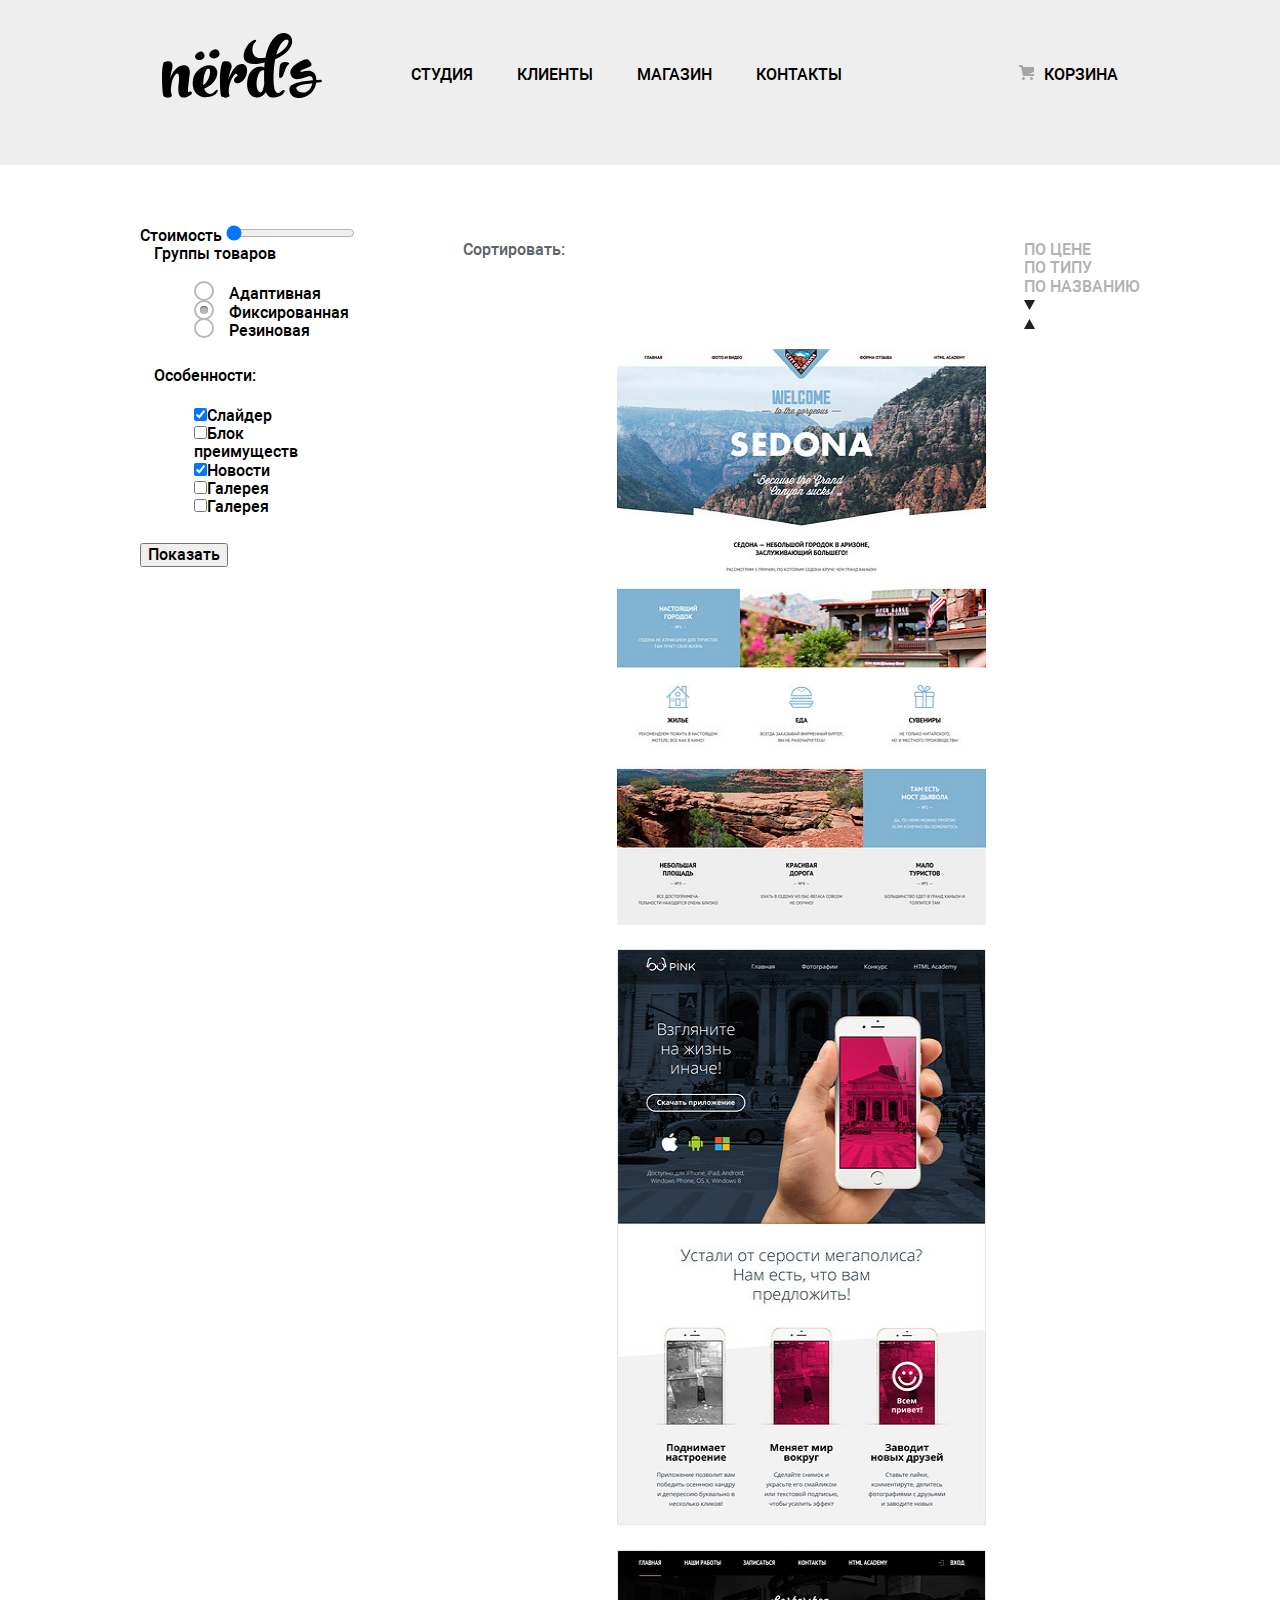
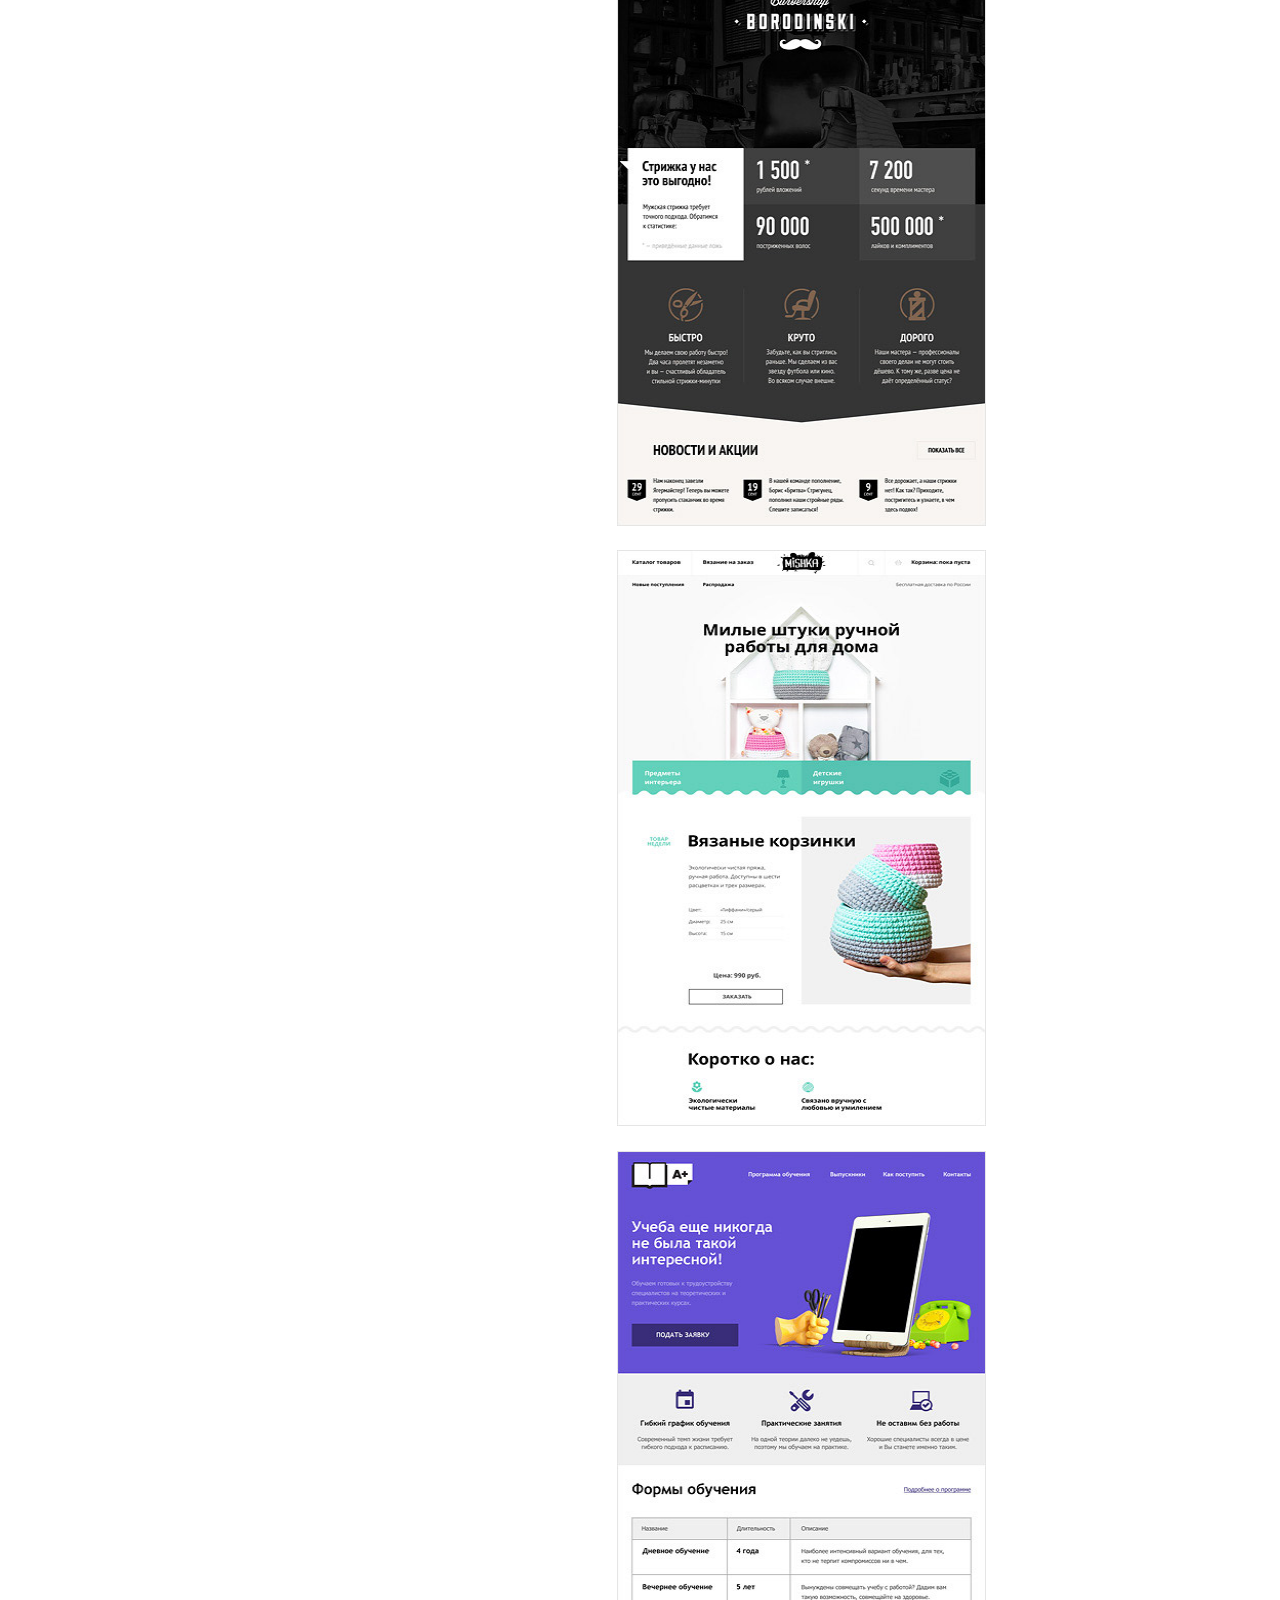
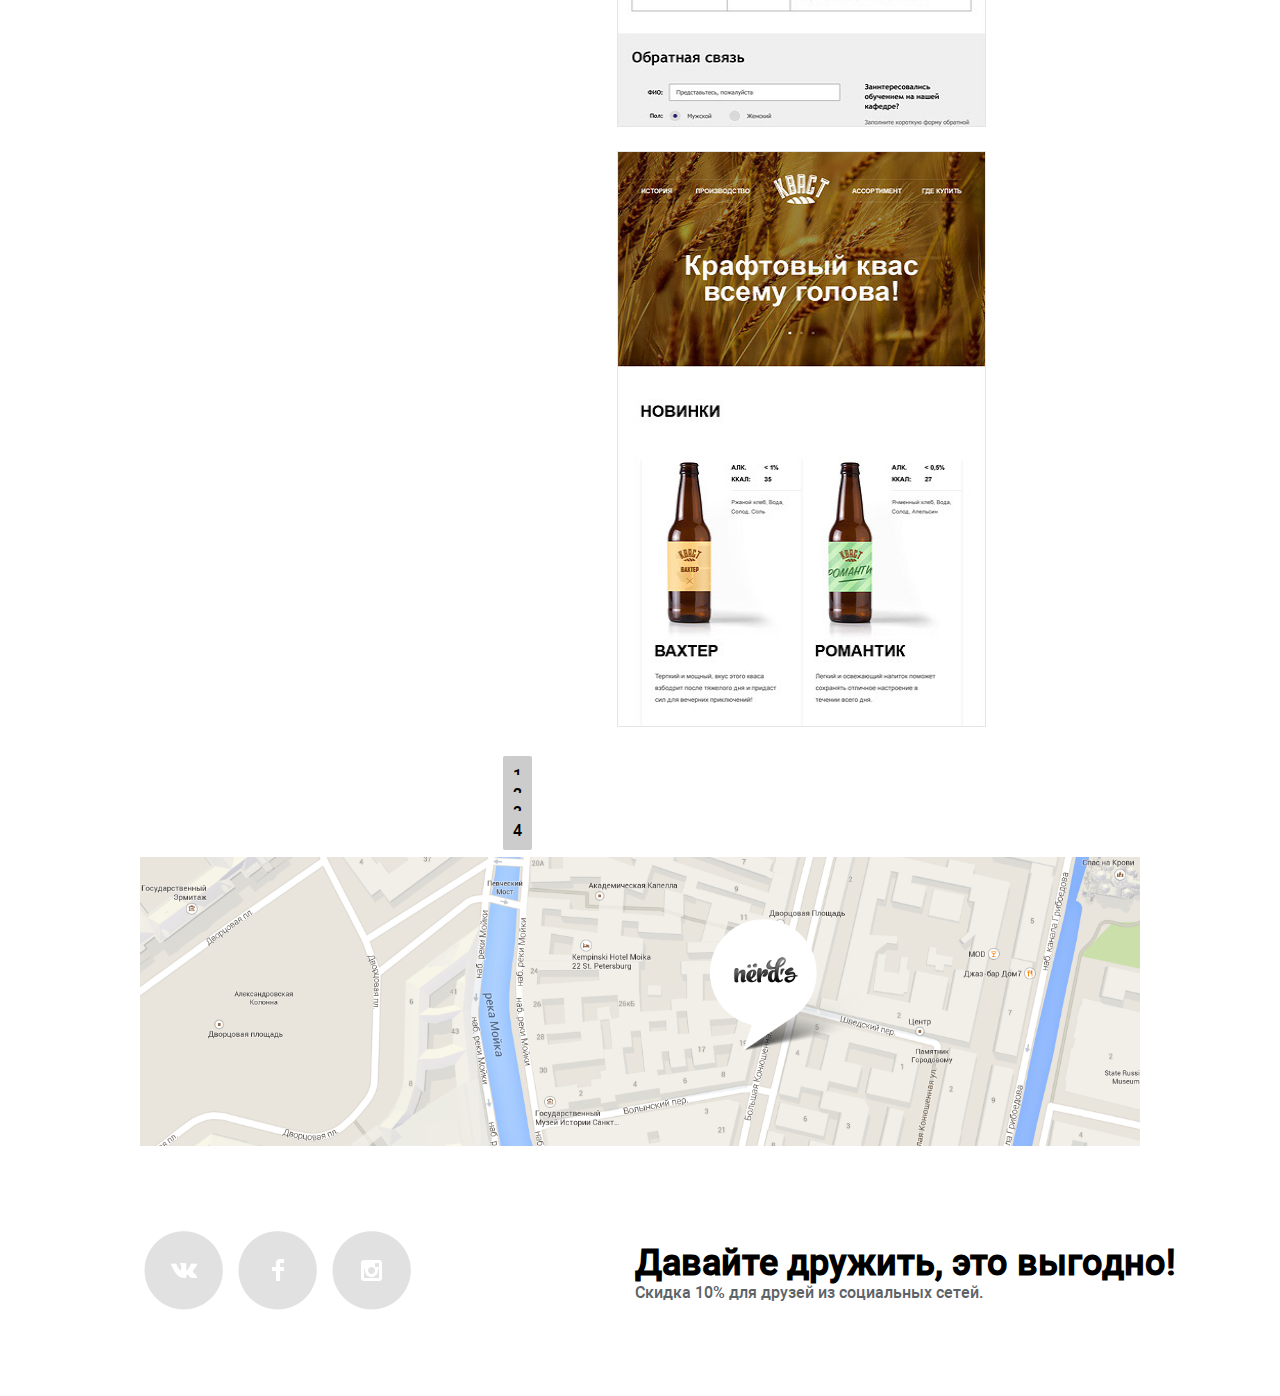
==== commit 08a2f785: "Update catalog.html" ====
--- a/catalog.html
+++ b/catalog.html
@@ -30,14 +30,12 @@
             </ul>
             <ul class="user-navigation">
                 <li> 
-                    <a class="login-link" href="checkout.html">Корзина</a>
+                	<a class="login-link" href="checkout.html">Корзина</a>
                 </li>
             </ul>
-        </nav> 
- <h1>Магазин готовых шаблонов</h1> 
+        </nav>
     </header>
-
-
+ 
 <main class="container"> 
 
  <div class = "catalog-columns">
